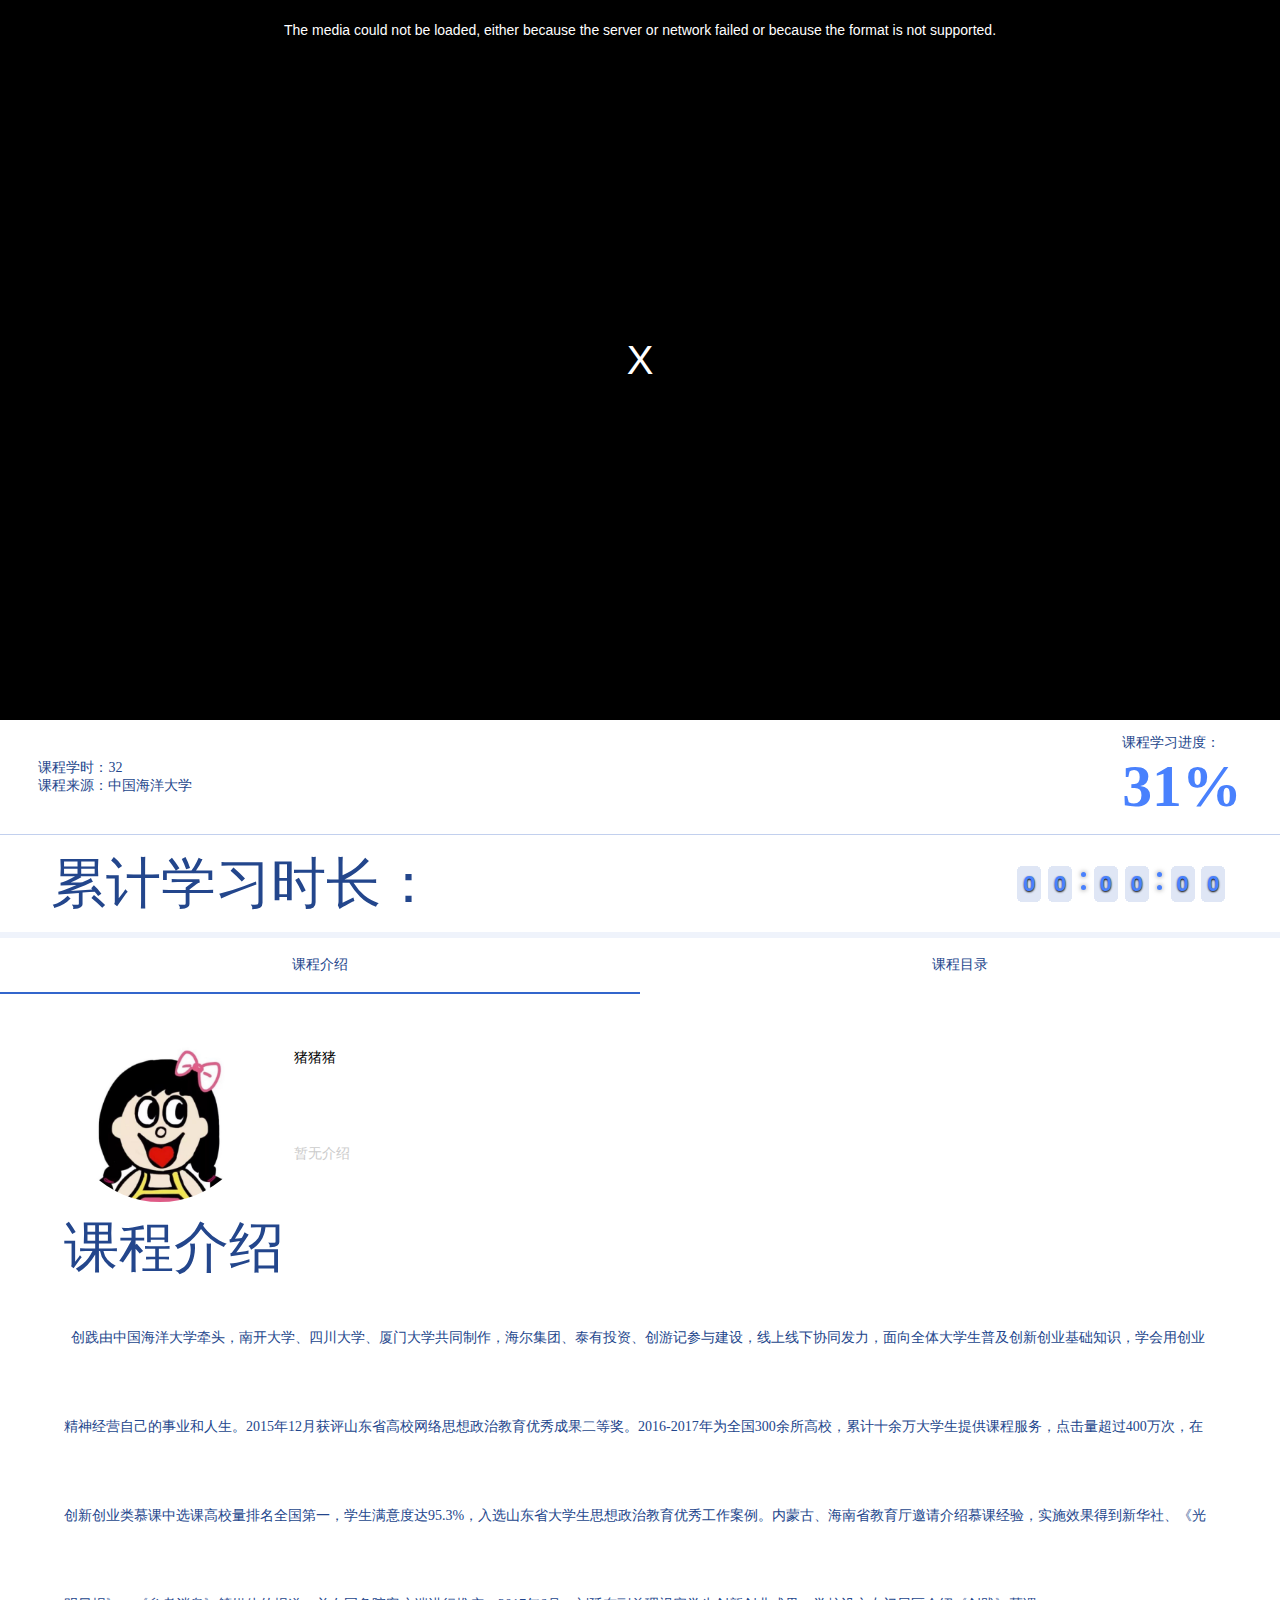
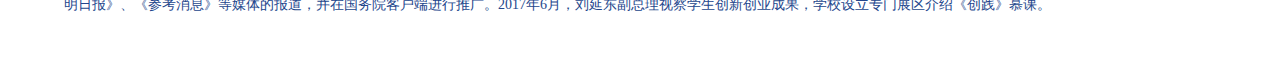
==== index.html @ 1916443e "qq" ====
<!DOCTYPE html>
<html lang="en">

<head>
  <meta charset="UTF-8">
  <meta name="viewport" content="width=device-width, initial-scale=1.0">
  <link rel="icon" href="./imges/logo.ico">
  <!-- <link rel="stylesheet" href="./css/reset.min.css"> -->
  <link href="./css/video-js.min.css" rel="stylesheet">
  <link rel="stylesheet" href="./css/font.css">
  <link rel="stylesheet" href="./css/flipclock.css">
  <link rel="stylesheet" href="./css/classPhone.css">
  <title>创践-大学生创新创业实务</title>
</head>
<script>
  let w = document.documentElement.clientWidth || document.body.clientWidth;
  document.documentElement.style.fontSize = w * 100 / 750 + 'px';
  window.onresize = function () {
    let w = document.documentElement.clientWidth || document.body.clientWidth;
    document.documentElement.style.fontSize = w * 100 / 750 + 'px';
  }
</script>

<body>
  <div id="playPhoneBox">
    <header>
      <video id="myVideo" class="video-js vjs-big-play-centered vjs-fluid">
        <p class="vjs-no-js">
          To view this video please enable JavaScript, and consider upgrading to a
          web browser that
          <a href="https://videojs.com/html5-video-support/" target="_blank">
            supports HTML5 video
          </a>
        </p>
      </video>
      <div class="des">
        <div class="left">
          <p>课程学时：32</p>
          <p>课程来源：中国海洋大学</p>
        </div>
        <div class="right">
          <p>课程学习进度：</p> <span>31%</span>
        </div>
      </div>
      <div class="timeBox">
        <span>
          累计学习时长：
        </span>
        <div class="your-clock"></div>
      </div>
    </header>
    <main>
      <div class="tab">
        <span class="current">课程介绍</span>
        <span>课程目录</span>
      </div>
      <div class="currentBox">
        <div class="desction  show">
          <div class="user">
            <img src="./imges/QQ图片20200603144307.jpg" alt="">
            <div>
              <span>猪猪猪</span>
              <span>暂无介绍</span>
            </div>
          </div>
          <div class="text">
            <h3>课程介绍</h3>
            <p>
              &nbsp;&nbsp;创践由中国海洋大学牵头，南开大学、四川大学、厦门大学共同制作，海尔集团、泰有投资、创游记参与建设，线上线下协同发力，面向全体大学生普及创新创业基础知识，学会用创业精神经营自己的事业和人生。2015年12月获评山东省高校网络思想政治教育优秀成果二等奖。2016-2017年为全国300余所高校，累计十余万大学生提供课程服务，点击量超过400万次，在创新创业类慕课中选课高校量排名全国第一，学生满意度达95.3%，入选山东省大学生思想政治教育优秀工作案例。内蒙古、海南省教育厅邀请介绍慕课经验，实施效果得到新华社、《光明日报》、《参考消息》等媒体的报道，并在国务院客户端进行推广。2017年6月，刘延东副总理视察学生创新创业成果，学校设立专门展区介绍《创践》慕课。
            </p>
          </div>
        </div>
        <div class="desction desction1 ">

          <div class="navBox">
            <div id="first">
              <h3 class="firstTilte">第一章创业是什么</h3>
              <div style="height: auto;">
                <div id="second">
                  <h3 class="secondTilte">第一课</h3>
                  <div style="height: auto;" class="nowPlay">
                    <li><i class="icon-bofang iconfont"></i> <span>
                        案例：硅谷百年风云</span><span class="icon-zhengzaibofang iconfont"> 正在学习</span></li>
                  </div>
                  <h3 class="secondTilte">第二课</h3>
                  <div style="height: auto;">
                    <li><i class="icon-bofang iconfont"></i> <span>案例：硅谷百年风云</span><span
                        class="icon-zhengzaibofang iconfont"> 正在学习</span></li>
                  </div>
                  <h3 class="secondTilte">第三课</h3>
                  <div style="height: auto;">
                    <li><i class="icon-bofang iconfont"></i> <span>案例：硅谷百年风云</span><span
                        class="icon-zhengzaibofang iconfont"> 正在学习</span></li>

                  </div>
                  <h3 class="secondTilte">第四课</h3>
                  <div style="height: auto;">
                    <li><i class="icon-bofang iconfont"></i> <span>案例：硅谷百年风云</span><span
                        class="icon-zhengzaibofang iconfont"> 正在学习</span></li>
                  </div>
                </div>
              </div>
              <h3 class="firstTilte">第二章</h3>
              <div>
                <div id="third">
                  <h3 class="secondTilte">第一课</h3>
                  <div style="height: auto;">
                    <li><i class="icon-bofang iconfont"></i> <span>案例：硅谷百年风云</span><span
                        class="icon-zhengzaibofang iconfont"> 正在学习</span></li>
                  </div>
                  <h3 class="secondTilte">第二课</h3>
                  <div style="height: auto;">
                    <li><i class="icon-bofang iconfont"></i> <span>案例：硅谷百年风云</span><span
                        class="icon-zhengzaibofang iconfont"> 正在学习</span></li>
                  </div>
                  <h3 class="secondTilte">第三课</h3>
                  <div style="height: auto;">
                    <li><i class="icon-bofang iconfont"></i> <span>案例：硅谷百年风云</span><span
                        class="icon-zhengzaibofang iconfont"> 正在学习</span></li>

                  </div>
                  <h3 class="secondTilte">第四课</h3>
                  <div style="height: auto;">
                    <li><i class="icon-bofang iconfont"></i> <span>案例：硅谷百年风云</span><span
                        class="icon-zhengzaibofang iconfont"> 正在学习</span></li>
                  </div>
                </div>
              </div>
            </div>
          </div>
        </div>
      </div>
    </main>
  </div>

</body>

</html>
<script src="./js/jq.js"></script>
<script src="./js/jq-ui.js"></script>
<script src="./js/video.min.js"></script>
<script src="./js/flipclock/libs/prefixfree.min.js"></script>
<script src="./js/flipclock/flipclock.min.js"></script>
<script src="./js/classPhone.js"></script>
---- css/video-js.min.css ----
.video-js .vjs-big-play-button .vjs-icon-placeholder:before,.video-js .vjs-modal-dialog,.vjs-button>.vjs-icon-placeholder:before,.vjs-modal-dialog .vjs-modal-dialog-content{position:absolute;top:0;left:0;width:100%;height:100%}.video-js .vjs-big-play-button .vjs-icon-placeholder:before,.vjs-button>.vjs-icon-placeholder:before{text-align:center}@font-face{font-family:VideoJS;src:url([data-uri]) format("woff");font-weight:400;font-style:normal}.video-js .vjs-big-play-button .vjs-icon-placeholder:before,.video-js .vjs-play-control .vjs-icon-placeholder,.vjs-icon-play{font-family:VideoJS;font-weight:400;font-style:normal}.video-js .vjs-big-play-button .vjs-icon-placeholder:before,.video-js .vjs-play-control .vjs-icon-placeholder:before,.vjs-icon-play:before{content:"\f101"}.vjs-icon-play-circle{font-family:VideoJS;font-weight:400;font-style:normal}.vjs-icon-play-circle:before{content:"\f102"}.video-js .vjs-play-control.vjs-playing .vjs-icon-placeholder,.vjs-icon-pause{font-family:VideoJS;font-weight:400;font-style:normal}.video-js .vjs-play-control.vjs-playing .vjs-icon-placeholder:before,.vjs-icon-pause:before{content:"\f103"}.video-js .vjs-mute-control.vjs-vol-0 .vjs-icon-placeholder,.vjs-icon-volume-mute{font-family:VideoJS;font-weight:400;font-style:normal}.video-js .vjs-mute-control.vjs-vol-0 .vjs-icon-placeholder:before,.vjs-icon-volume-mute:before{content:"\f104"}.video-js .vjs-mute-control.vjs-vol-1 .vjs-icon-placeholder,.vjs-icon-volume-low{font-family:VideoJS;font-weight:400;font-style:normal}.video-js .vjs-mute-control.vjs-vol-1 .vjs-icon-placeholder:before,.vjs-icon-volume-low:before{content:"\f105"}.video-js .vjs-mute-control.vjs-vol-2 .vjs-icon-placeholder,.vjs-icon-volume-mid{font-family:VideoJS;font-weight:400;font-style:normal}.video-js .vjs-mute-control.vjs-vol-2 .vjs-icon-placeholder:before,.vjs-icon-volume-mid:before{content:"\f106"}.video-js .vjs-mute-control .vjs-icon-placeholder,.vjs-icon-volume-high{font-family:VideoJS;font-weight:400;font-style:normal}.video-js .vjs-mute-control .vjs-icon-placeholder:before,.vjs-icon-volume-high:before{content:"\f107"}.video-js .vjs-fullscreen-control .vjs-icon-placeholder,.vjs-icon-fullscreen-enter{font-family:VideoJS;font-weight:400;font-style:normal}.video-js .vjs-fullscreen-control .vjs-icon-placeholder:before,.vjs-icon-fullscreen-enter:before{content:"\f108"}.video-js.vjs-fullscreen .vjs-fullscreen-control .vjs-icon-placeholder,.vjs-icon-fullscreen-exit{font-family:VideoJS;font-weight:400;font-style:normal}.video-js.vjs-fullscreen .vjs-fullscreen-control .vjs-icon-placeholder:before,.vjs-icon-fullscreen-exit:before{content:"\f109"}.vjs-icon-square{font-family:VideoJS;font-weight:400;font-style:normal}.vjs-icon-square:before{content:"\f10a"}.vjs-icon-spinner{font-family:VideoJS;font-weight:400;font-style:normal}.vjs-icon-spinner:before{content:"\f10b"}.video-js .vjs-subs-caps-button .vjs-icon-placeholder,.video-js .vjs-subtitles-button .vjs-icon-placeholder,.video-js.video-js:lang(en-AU) .vjs-subs-caps-button .vjs-icon-placeholder,.video-js.video-js:lang(en-GB) .vjs-subs-caps-button .vjs-icon-placeholder,.video-js.video-js:lang(en-IE) .vjs-subs-caps-button .vjs-icon-placeholder,.video-js.video-js:lang(en-NZ) .vjs-subs-caps-button .vjs-icon-placeholder,.vjs-icon-subtitles{font-family:VideoJS;font-weight:400;font-style:normal}.video-js .vjs-subs-caps-button .vjs-icon-placeholder:before,.video-js .vjs-subtitles-button .vjs-icon-placeholder:before,.video-js.video-js:lang(en-AU) .vjs-subs-caps-button .vjs-icon-placeholder:before,.video-js.video-js:lang(en-GB) .vjs-subs-caps-button .vjs-icon-placeholder:before,.video-js.video-js:lang(en-IE) .vjs-subs-caps-button .vjs-icon-placeholder:before,.video-js.video-js:lang(en-NZ) .vjs-subs-caps-button .vjs-icon-placeholder:before,.vjs-icon-subtitles:before{content:"\f10c"}.video-js .vjs-captions-button .vjs-icon-placeholder,.video-js:lang(en) .vjs-subs-caps-button .vjs-icon-placeholder,.video-js:lang(fr-CA) .vjs-subs-caps-button .vjs-icon-placeholder,.vjs-icon-captions{font-family:VideoJS;font-weight:400;font-style:normal}.video-js .vjs-captions-button .vjs-icon-placeholder:before,.video-js:lang(en) .vjs-subs-caps-button .vjs-icon-placeholder:before,.video-js:lang(fr-CA) .vjs-subs-caps-button .vjs-icon-placeholder:before,.vjs-icon-captions:before{content:"\f10d"}.video-js .vjs-chapters-button .vjs-icon-placeholder,.vjs-icon-chapters{font-family:VideoJS;font-weight:400;font-style:normal}.video-js .vjs-chapters-button .vjs-icon-placeholder:before,.vjs-icon-chapters:before{content:"\f10e"}.vjs-icon-share{font-family:VideoJS;font-weight:400;font-style:normal}.vjs-icon-share:before{content:"\f10f"}.vjs-icon-cog{font-family:VideoJS;font-weight:400;font-style:normal}.vjs-icon-cog:before{content:"\f110"}.video-js .vjs-play-progress,.video-js .vjs-volume-level,.vjs-icon-circle,.vjs-seek-to-live-control .vjs-icon-placeholder{font-family:VideoJS;font-weight:400;font-style:normal}.video-js .vjs-play-progress:before,.video-js .vjs-volume-level:before,.vjs-icon-circle:before,.vjs-seek-to-live-control .vjs-icon-placeholder:before{content:"\f111"}.vjs-icon-circle-outline{font-family:VideoJS;font-weight:400;font-style:normal}.vjs-icon-circle-outline:before{content:"\f112"}.vjs-icon-circle-inner-circle{font-family:VideoJS;font-weight:400;font-style:normal}.vjs-icon-circle-inner-circle:before{content:"\f113"}.vjs-icon-hd{font-family:VideoJS;font-weight:400;font-style:normal}.vjs-icon-hd:before{content:"\f114"}.video-js .vjs-control.vjs-close-button .vjs-icon-placeholder,.vjs-icon-cancel{font-family:VideoJS;font-weight:400;font-style:normal}.video-js .vjs-control.vjs-close-button .vjs-icon-placeholder:before,.vjs-icon-cancel:before{content:"\f115"}.video-js .vjs-play-control.vjs-ended .vjs-icon-placeholder,.vjs-icon-replay{font-family:VideoJS;font-weight:400;font-style:normal}.video-js .vjs-play-control.vjs-ended .vjs-icon-placeholder:before,.vjs-icon-replay:before{content:"\f116"}.vjs-icon-facebook{font-family:VideoJS;font-weight:400;font-style:normal}.vjs-icon-facebook:before{content:"\f117"}.vjs-icon-gplus{font-family:VideoJS;font-weight:400;font-style:normal}.vjs-icon-gplus:before{content:"\f118"}.vjs-icon-linkedin{font-family:VideoJS;font-weight:400;font-style:normal}.vjs-icon-linkedin:before{content:"\f119"}.vjs-icon-twitter{font-family:VideoJS;font-weight:400;font-style:normal}.vjs-icon-twitter:before{content:"\f11a"}.vjs-icon-tumblr{font-family:VideoJS;font-weight:400;font-style:normal}.vjs-icon-tumblr:before{content:"\f11b"}.vjs-icon-pinterest{font-family:VideoJS;font-weight:400;font-style:normal}.vjs-icon-pinterest:before{content:"\f11c"}.video-js .vjs-descriptions-button .vjs-icon-placeholder,.vjs-icon-audio-description{font-family:VideoJS;font-weight:400;font-style:normal}.video-js .vjs-descriptions-button .vjs-icon-placeholder:before,.vjs-icon-audio-description:before{content:"\f11d"}.video-js .vjs-audio-button .vjs-icon-placeholder,.vjs-icon-audio{font-family:VideoJS;font-weight:400;font-style:normal}.video-js .vjs-audio-button .vjs-icon-placeholder:before,.vjs-icon-audio:before{content:"\f11e"}.vjs-icon-next-item{font-family:VideoJS;font-weight:400;font-style:normal}.vjs-icon-next-item:before{content:"\f11f"}.vjs-icon-previous-item{font-family:VideoJS;font-weight:400;font-style:normal}.vjs-icon-previous-item:before{content:"\f120"}.video-js{display:block;vertical-align:top;box-sizing:border-box;color:#fff;background-color:#000;position:relative;padding:0;font-size:10px;line-height:1;font-weight:400;font-style:normal;font-family:Arial,Helvetica,sans-serif;word-break:initial}.video-js:-moz-full-screen{position:absolute}.video-js:-webkit-full-screen{width:100%!important;height:100%!important}.video-js[tabindex="-1"]{outline:0}.video-js *,.video-js :after,.video-js :before{box-sizing:inherit}.video-js ul{font-family:inherit;font-size:inherit;line-height:inherit;list-style-position:outside;margin-left:0;margin-right:0;margin-top:0;margin-bottom:0}.video-js.vjs-16-9,.video-js.vjs-4-3,.video-js.vjs-fluid{width:100%;max-width:100%;height:0}.video-js.vjs-16-9{padding-top:56.25%}.video-js.vjs-4-3{padding-top:75%}.video-js.vjs-fill{width:100%;height:100%}.video-js .vjs-tech{position:absolute;top:0;left:0;width:100%;height:100%}body.vjs-full-window{padding:0;margin:0;height:100%}.vjs-full-window .video-js.vjs-fullscreen{position:fixed;overflow:hidden;z-index:1000;left:0;top:0;bottom:0;right:0}.video-js.vjs-fullscreen{width:100%!important;height:100%!important;padding-top:0!important}.video-js.vjs-fullscreen.vjs-user-inactive{cursor:none}.vjs-hidden{display:none!important}.vjs-disabled{opacity:.5;cursor:default}.video-js .vjs-offscreen{height:1px;left:-9999px;position:absolute;top:0;width:1px}.vjs-lock-showing{display:block!important;opacity:1;visibility:visible}.vjs-no-js{padding:20px;color:#fff;background-color:#000;font-size:18px;font-family:Arial,Helvetica,sans-serif;text-align:center;width:300px;height:150px;margin:0 auto}.vjs-no-js a,.vjs-no-js a:visited{color:#66a8cc}.video-js .vjs-big-play-button{font-size:3em;line-height:1.5em;height:1.63332em;width:3em;display:block;position:absolute;top:10px;left:10px;padding:0;cursor:pointer;opacity:1;border:.06666em solid #fff;background-color:#2b333f;background-color:rgba(43,51,63,.7);border-radius:.3em;transition:all .4s}.vjs-big-play-centered .vjs-big-play-button{top:50%;left:50%;margin-top:-.81666em;margin-left:-1.5em}.video-js .vjs-big-play-button:focus,.video-js:hover .vjs-big-play-button{border-color:#fff;background-color:#73859f;background-color:rgba(115,133,159,.5);transition:all 0s}.vjs-controls-disabled .vjs-big-play-button,.vjs-error .vjs-big-play-button,.vjs-has-started .vjs-big-play-button,.vjs-using-native-controls .vjs-big-play-button{display:none}.vjs-has-started.vjs-paused.vjs-show-big-play-button-on-pause .vjs-big-play-button{display:block}.video-js button{background:0 0;border:none;color:inherit;display:inline-block;font-size:inherit;line-height:inherit;text-transform:none;text-decoration:none;transition:none;-webkit-appearance:none;-moz-appearance:none;appearance:none}.vjs-control .vjs-button{width:100%;height:100%}.video-js .vjs-control.vjs-close-button{cursor:pointer;height:3em;position:absolute;right:0;top:.5em;z-index:2}.video-js .vjs-modal-dialog{background:rgba(0,0,0,.8);background:linear-gradient(180deg,rgba(0,0,0,.8),rgba(255,255,255,0));overflow:auto}.video-js .vjs-modal-dialog>*{box-sizing:border-box}.vjs-modal-dialog .vjs-modal-dialog-content{font-size:1.2em;line-height:1.5;padding:20px 24px;z-index:1}.vjs-menu-button{cursor:pointer}.vjs-menu-button.vjs-disabled{cursor:default}.vjs-workinghover .vjs-menu-button.vjs-disabled:hover .vjs-menu{display:none}.vjs-menu .vjs-menu-content{display:block;padding:0;margin:0;font-family:Arial,Helvetica,sans-serif;overflow:auto}.vjs-menu .vjs-menu-content>*{box-sizing:border-box}.vjs-scrubbing .vjs-control.vjs-menu-button:hover .vjs-menu{display:none}.vjs-menu li{list-style:none;margin:0;padding:.2em 0;line-height:1.4em;font-size:1.2em;text-align:center;text-transform:lowercase}.js-focus-visible .vjs-menu li.vjs-menu-item:hover,.vjs-menu li.vjs-menu-item:focus,.vjs-menu li.vjs-menu-item:hover{background-color:#73859f;background-color:rgba(115,133,159,.5)}.js-focus-visible .vjs-menu li.vjs-selected:hover,.vjs-menu li.vjs-selected,.vjs-menu li.vjs-selected:focus,.vjs-menu li.vjs-selected:hover{background-color:#fff;color:#2b333f}.vjs-menu li.vjs-menu-title{text-align:center;text-transform:uppercase;font-size:1em;line-height:2em;padding:0;margin:0 0 .3em 0;font-weight:700;cursor:default}.vjs-menu-button-popup .vjs-menu{display:none;position:absolute;bottom:0;width:10em;left:-3em;height:0;margin-bottom:1.5em;border-top-color:rgba(43,51,63,.7)}.vjs-menu-button-popup .vjs-menu .vjs-menu-content{background-color:#2b333f;background-color:rgba(43,51,63,.7);position:absolute;width:100%;bottom:1.5em;max-height:15em}.vjs-layout-tiny .vjs-menu-button-popup .vjs-menu .vjs-menu-content,.vjs-layout-x-small .vjs-menu-button-popup .vjs-menu .vjs-menu-content{max-height:5em}.vjs-layout-small .vjs-menu-button-popup .vjs-menu .vjs-menu-content{max-height:10em}.vjs-layout-medium .vjs-menu-button-popup .vjs-menu .vjs-menu-content{max-height:14em}.vjs-layout-huge .vjs-menu-button-popup .vjs-menu .vjs-menu-content,.vjs-layout-large .vjs-menu-button-popup .vjs-menu .vjs-menu-content,.vjs-layout-x-large .vjs-menu-button-popup .vjs-menu .vjs-menu-content{max-height:25em}.vjs-menu-button-popup .vjs-menu.vjs-lock-showing,.vjs-workinghover .vjs-menu-button-popup:hover .vjs-menu{display:block}.video-js .vjs-menu-button-inline{transition:all .4s;overflow:hidden}.video-js .vjs-menu-button-inline:before{width:2.222222222em}.video-js .vjs-menu-button-inline.vjs-slider-active,.video-js .vjs-menu-button-inline:focus,.video-js .vjs-menu-button-inline:hover,.video-js.vjs-no-flex .vjs-menu-button-inline{width:12em}.vjs-menu-button-inline .vjs-menu{opacity:0;height:100%;width:auto;position:absolute;left:4em;top:0;padding:0;margin:0;transition:all .4s}.vjs-menu-button-inline.vjs-slider-active .vjs-menu,.vjs-menu-button-inline:focus .vjs-menu,.vjs-menu-button-inline:hover .vjs-menu{display:block;opacity:1}.vjs-no-flex .vjs-menu-button-inline .vjs-menu{display:block;opacity:1;position:relative;width:auto}.vjs-no-flex .vjs-menu-button-inline.vjs-slider-active .vjs-menu,.vjs-no-flex .vjs-menu-button-inline:focus .vjs-menu,.vjs-no-flex .vjs-menu-button-inline:hover .vjs-menu{width:auto}.vjs-menu-button-inline .vjs-menu-content{width:auto;height:100%;margin:0;overflow:hidden}.video-js .vjs-control-bar{display:none;width:100%;position:absolute;bottom:0;left:0;right:0;height:3em;background-color:#2b333f;background-color:rgba(43,51,63,.7)}.vjs-has-started .vjs-control-bar{display:flex;visibility:visible;opacity:1;transition:visibility .1s,opacity .1s}.vjs-has-started.vjs-user-inactive.vjs-playing .vjs-control-bar{visibility:visible;opacity:0;transition:visibility 1s,opacity 1s}.vjs-controls-disabled .vjs-control-bar,.vjs-error .vjs-control-bar,.vjs-using-native-controls .vjs-control-bar{display:none!important}.vjs-audio.vjs-has-started.vjs-user-inactive.vjs-playing .vjs-control-bar{opacity:1;visibility:visible}.vjs-has-started.vjs-no-flex .vjs-control-bar{display:table}.video-js .vjs-control{position:relative;text-align:center;margin:0;padding:0;height:100%;width:4em;flex:none}.vjs-button>.vjs-icon-placeholder:before{font-size:1.8em;line-height:1.67}.video-js .vjs-control:focus,.video-js .vjs-control:focus:before,.video-js .vjs-control:hover:before{text-shadow:0 0 1em #fff}.video-js .vjs-control-text{border:0;clip:rect(0 0 0 0);height:1px;overflow:hidden;padding:0;position:absolute;width:1px}.vjs-no-flex .vjs-control{display:table-cell;vertical-align:middle}.video-js .vjs-custom-control-spacer{display:none}.video-js .vjs-progress-control{cursor:pointer;flex:auto;display:flex;align-items:center;min-width:4em;touch-action:none}.video-js .vjs-progress-control.disabled{cursor:default}.vjs-live .vjs-progress-control{display:none}.vjs-liveui .vjs-progress-control{display:flex;align-items:center}.vjs-no-flex .vjs-progress-control{width:auto}.video-js .vjs-progress-holder{flex:auto;transition:all .2s;height:.3em}.video-js .vjs-progress-control .vjs-progress-holder{margin:0 10px}.video-js .vjs-progress-control:hover .vjs-progress-holder{font-size:1.666666666666666666em}.video-js .vjs-progress-control:hover .vjs-progress-holder.disabled{font-size:1em}.video-js .vjs-progress-holder .vjs-load-progress,.video-js .vjs-progress-holder .vjs-load-progress div,.video-js .vjs-progress-holder .vjs-play-progress{position:absolute;display:block;height:100%;margin:0;padding:0;width:0}.video-js .vjs-play-progress{background-color:#fff}.video-js .vjs-play-progress:before{font-size:.9em;position:absolute;right:-.5em;top:-.333333333333333em;z-index:1}.video-js .vjs-load-progress{background:rgba(115,133,159,.5)}.video-js .vjs-load-progress div{background:rgba(115,133,159,.75)}.video-js .vjs-time-tooltip{background-color:#fff;background-color:rgba(255,255,255,.8);border-radius:.3em;color:#000;float:right;font-family:Arial,Helvetica,sans-serif;font-size:1em;padding:6px 8px 8px 8px;pointer-events:none;position:absolute;top:-3.4em;visibility:hidden;z-index:1}.video-js .vjs-progress-holder:focus .vjs-time-tooltip{display:none}.video-js .vjs-progress-control:hover .vjs-progress-holder:focus .vjs-time-tooltip,.video-js .vjs-progress-control:hover .vjs-time-tooltip{display:block;font-size:.6em;visibility:visible}.video-js .vjs-progress-control.disabled:hover .vjs-time-tooltip{font-size:1em}.video-js .vjs-progress-control .vjs-mouse-display{display:none;position:absolute;width:1px;height:100%;background-color:#000;z-index:1}.vjs-no-flex .vjs-progress-control .vjs-mouse-display{z-index:0}.video-js .vjs-progress-control:hover .vjs-mouse-display{display:block}.video-js.vjs-user-inactive .vjs-progress-control .vjs-mouse-display{visibility:hidden;opacity:0;transition:visibility 1s,opacity 1s}.video-js.vjs-user-inactive.vjs-no-flex .vjs-progress-control .vjs-mouse-display{display:none}.vjs-mouse-display .vjs-time-tooltip{color:#fff;background-color:#000;background-color:rgba(0,0,0,.8)}.video-js .vjs-slider{position:relative;cursor:pointer;padding:0;margin:0 .45em 0 .45em;-webkit-touch-callout:none;-webkit-user-select:none;-moz-user-select:none;-ms-user-select:none;user-select:none;background-color:#73859f;background-color:rgba(115,133,159,.5)}.video-js .vjs-slider.disabled{cursor:default}.video-js .vjs-slider:focus{text-shadow:0 0 1em #fff;box-shadow:0 0 1em #fff}.video-js .vjs-mute-control{cursor:pointer;flex:none}.video-js .vjs-volume-control{cursor:pointer;margin-right:1em;display:flex}.video-js .vjs-volume-control.vjs-volume-horizontal{width:5em}.video-js .vjs-volume-panel .vjs-volume-control{visibility:visible;opacity:0;width:1px;height:1px;margin-left:-1px}.video-js .vjs-volume-panel{transition:width 1s}.video-js .vjs-volume-panel .vjs-mute-control:hover~.vjs-volume-control,.video-js .vjs-volume-panel .vjs-volume-control.vjs-slider-active,.video-js .vjs-volume-panel .vjs-volume-control:active,.video-js .vjs-volume-panel .vjs-volume-control:hover,.video-js .vjs-volume-panel:active .vjs-volume-control,.video-js .vjs-volume-panel:focus .vjs-volume-control,.video-js .vjs-volume-panel:hover .vjs-volume-control{visibility:visible;opacity:1;position:relative;transition:visibility .1s,opacity .1s,height .1s,width .1s,left 0s,top 0s}.video-js .vjs-volume-panel .vjs-mute-control:hover~.vjs-volume-control.vjs-volume-horizontal,.video-js .vjs-volume-panel .vjs-volume-control.vjs-slider-active.vjs-volume-horizontal,.video-js .vjs-volume-panel .vjs-volume-control:active.vjs-volume-horizontal,.video-js .vjs-volume-panel .vjs-volume-control:hover.vjs-volume-horizontal,.video-js .vjs-volume-panel:active .vjs-volume-control.vjs-volume-horizontal,.video-js .vjs-volume-panel:focus .vjs-volume-control.vjs-volume-horizontal,.video-js .vjs-volume-panel:hover .vjs-volume-control.vjs-volume-horizontal{width:5em;height:3em}.video-js .vjs-volume-panel .vjs-mute-control:hover~.vjs-volume-control.vjs-volume-vertical,.video-js .vjs-volume-panel .vjs-volume-control.vjs-slider-active.vjs-volume-vertical,.video-js .vjs-volume-panel .vjs-volume-control:active.vjs-volume-vertical,.video-js .vjs-volume-panel .vjs-volume-control:hover.vjs-volume-vertical,.video-js .vjs-volume-panel:active .vjs-volume-control.vjs-volume-vertical,.video-js .vjs-volume-panel:focus .vjs-volume-control.vjs-volume-vertical,.video-js .vjs-volume-panel:hover .vjs-volume-control.vjs-volume-vertical{left:-3.5em}.video-js .vjs-volume-panel.vjs-volume-panel-horizontal.vjs-slider-active,.video-js .vjs-volume-panel.vjs-volume-panel-horizontal:active,.video-js .vjs-volume-panel.vjs-volume-panel-horizontal:hover{width:9em;transition:width .1s}.video-js .vjs-volume-panel.vjs-volume-panel-horizontal.vjs-mute-toggle-only{width:4em}.video-js .vjs-volume-panel .vjs-volume-control.vjs-volume-vertical{height:8em;width:3em;left:-3000em;transition:visibility 1s,opacity 1s,height 1s 1s,width 1s 1s,left 1s 1s,top 1s 1s}.video-js .vjs-volume-panel .vjs-volume-control.vjs-volume-horizontal{transition:visibility 1s,opacity 1s,height 1s 1s,width 1s,left 1s 1s,top 1s 1s}.video-js.vjs-no-flex .vjs-volume-panel .vjs-volume-control.vjs-volume-horizontal{width:5em;height:3em;visibility:visible;opacity:1;position:relative;transition:none}.video-js.vjs-no-flex .vjs-volume-control.vjs-volume-vertical,.video-js.vjs-no-flex .vjs-volume-panel .vjs-volume-control.vjs-volume-vertical{position:absolute;bottom:3em;left:.5em}.video-js .vjs-volume-panel{display:flex}.video-js .vjs-volume-bar{margin:1.35em .45em}.vjs-volume-bar.vjs-slider-horizontal{width:5em;height:.3em}.vjs-volume-bar.vjs-slider-vertical{width:.3em;height:5em;margin:1.35em auto}.video-js .vjs-volume-level{position:absolute;bottom:0;left:0;background-color:#fff}.video-js .vjs-volume-level:before{position:absolute;font-size:.9em}.vjs-slider-vertical .vjs-volume-level{width:.3em}.vjs-slider-vertical .vjs-volume-level:before{top:-.5em;left:-.3em}.vjs-slider-horizontal .vjs-volume-level{height:.3em}.vjs-slider-horizontal .vjs-volume-level:before{top:-.3em;right:-.5em}.video-js .vjs-volume-panel.vjs-volume-panel-vertical{width:4em}.vjs-volume-bar.vjs-slider-vertical .vjs-volume-level{height:100%}.vjs-volume-bar.vjs-slider-horizontal .vjs-volume-level{width:100%}.video-js .vjs-volume-vertical{width:3em;height:8em;bottom:8em;background-color:#2b333f;background-color:rgba(43,51,63,.7)}.video-js .vjs-volume-horizontal .vjs-menu{left:-2em}.vjs-poster{display:inline-block;vertical-align:middle;background-repeat:no-repeat;background-position:50% 50%;background-size:contain;background-color:#000;cursor:pointer;margin:0;padding:0;position:absolute;top:0;right:0;bottom:0;left:0;height:100%}.vjs-has-started .vjs-poster{display:none}.vjs-audio.vjs-has-started .vjs-poster{display:block}.vjs-using-native-controls .vjs-poster{display:none}.video-js .vjs-live-control{display:flex;align-items:flex-start;flex:auto;font-size:1em;line-height:3em}.vjs-no-flex .vjs-live-control{display:table-cell;width:auto;text-align:left}.video-js.vjs-liveui .vjs-live-control,.video-js:not(.vjs-live) .vjs-live-control{display:none}.video-js .vjs-seek-to-live-control{cursor:pointer;flex:none;display:inline-flex;height:100%;padding-left:.5em;padding-right:.5em;font-size:1em;line-height:3em;width:auto;min-width:4em}.vjs-no-flex .vjs-seek-to-live-control{display:table-cell;width:auto;text-align:left}.video-js.vjs-live:not(.vjs-liveui) .vjs-seek-to-live-control,.video-js:not(.vjs-live) .vjs-seek-to-live-control{display:none}.vjs-seek-to-live-control.vjs-control.vjs-at-live-edge{cursor:auto}.vjs-seek-to-live-control .vjs-icon-placeholder{margin-right:.5em;color:#888}.vjs-seek-to-live-control.vjs-control.vjs-at-live-edge .vjs-icon-placeholder{color:red}.video-js .vjs-time-control{flex:none;font-size:1em;line-height:3em;min-width:2em;width:auto;padding-left:1em;padding-right:1em}.vjs-live .vjs-time-control{display:none}.video-js .vjs-current-time,.vjs-no-flex .vjs-current-time{display:none}.video-js .vjs-duration,.vjs-no-flex .vjs-duration{display:none}.vjs-time-divider{display:none;line-height:3em}.vjs-live .vjs-time-divider{display:none}.video-js .vjs-play-control{cursor:pointer}.video-js .vjs-play-control .vjs-icon-placeholder{flex:none}.vjs-text-track-display{position:absolute;bottom:3em;left:0;right:0;top:0;pointer-events:none}.video-js.vjs-user-inactive.vjs-playing .vjs-text-track-display{bottom:1em}.video-js .vjs-text-track{font-size:1.4em;text-align:center;margin-bottom:.1em}.vjs-subtitles{color:#fff}.vjs-captions{color:#fc6}.vjs-tt-cue{display:block}video::-webkit-media-text-track-display{-webkit-transform:translateY(-3em);transform:translateY(-3em)}.video-js.vjs-user-inactive.vjs-playing video::-webkit-media-text-track-display{-webkit-transform:translateY(-1.5em);transform:translateY(-1.5em)}.video-js .vjs-fullscreen-control{cursor:pointer;flex:none}.vjs-playback-rate .vjs-playback-rate-value,.vjs-playback-rate>.vjs-menu-button{position:absolute;top:0;left:0;width:100%;height:100%}.vjs-playback-rate .vjs-playback-rate-value{pointer-events:none;font-size:1.5em;line-height:2;text-align:center}.vjs-playback-rate .vjs-menu{width:4em;left:0}.vjs-error .vjs-error-display .vjs-modal-dialog-content{font-size:1.4em;text-align:center}.vjs-error .vjs-error-display:before{color:#fff;content:'X';font-family:Arial,Helvetica,sans-serif;font-size:4em;left:0;line-height:1;margin-top:-.5em;position:absolute;text-shadow:.05em .05em .1em #000;text-align:center;top:50%;vertical-align:middle;width:100%}.vjs-loading-spinner{display:none;position:absolute;top:50%;left:50%;margin:-25px 0 0 -25px;opacity:.85;text-align:left;border:6px solid rgba(43,51,63,.7);box-sizing:border-box;background-clip:padding-box;width:50px;height:50px;border-radius:25px;visibility:hidden}.vjs-seeking .vjs-loading-spinner,.vjs-waiting .vjs-loading-spinner{display:block;-webkit-animation:vjs-spinner-show 0s linear .3s forwards;animation:vjs-spinner-show 0s linear .3s forwards}.vjs-loading-spinner:after,.vjs-loading-spinner:before{content:"";position:absolute;margin:-6px;box-sizing:inherit;width:inherit;height:inherit;border-radius:inherit;opacity:1;border:inherit;border-color:transparent;border-top-color:#fff}.vjs-seeking .vjs-loading-spinner:after,.vjs-seeking .vjs-loading-spinner:before,.vjs-waiting .vjs-loading-spinner:after,.vjs-waiting .vjs-loading-spinner:before{-webkit-animation:vjs-spinner-spin 1.1s cubic-bezier(.6,.2,0,.8) infinite,vjs-spinner-fade 1.1s linear infinite;animation:vjs-spinner-spin 1.1s cubic-bezier(.6,.2,0,.8) infinite,vjs-spinner-fade 1.1s linear infinite}.vjs-seeking .vjs-loading-spinner:before,.vjs-waiting .vjs-loading-spinner:before{border-top-color:#fff}.vjs-seeking .vjs-loading-spinner:after,.vjs-waiting .vjs-loading-spinner:after{border-top-color:#fff;-webkit-animation-delay:.44s;animation-delay:.44s}@keyframes vjs-spinner-show{to{visibility:visible}}@-webkit-keyframes vjs-spinner-show{to{visibility:visible}}@keyframes vjs-spinner-spin{100%{-webkit-transform:rotate(360deg);transform:rotate(360deg)}}@-webkit-keyframes vjs-spinner-spin{100%{-webkit-transform:rotate(360deg)}}@keyframes vjs-spinner-fade{0%{border-top-color:#73859f}20%{border-top-color:#73859f}35%{border-top-color:#fff}60%{border-top-color:#73859f}100%{border-top-color:#73859f}}@-webkit-keyframes vjs-spinner-fade{0%{border-top-color:#73859f}20%{border-top-color:#73859f}35%{border-top-color:#fff}60%{border-top-color:#73859f}100%{border-top-color:#73859f}}.vjs-chapters-button .vjs-menu ul{width:24em}.video-js .vjs-subs-caps-button+.vjs-menu .vjs-captions-menu-item .vjs-menu-item-text .vjs-icon-placeholder{vertical-align:middle;display:inline-block;margin-bottom:-.1em}.video-js .vjs-subs-caps-button+.vjs-menu .vjs-captions-menu-item .vjs-menu-item-text .vjs-icon-placeholder:before{font-family:VideoJS;content:"\f10d";font-size:1.5em;line-height:inherit}.video-js .vjs-audio-button+.vjs-menu .vjs-main-desc-menu-item .vjs-menu-item-text .vjs-icon-placeholder{vertical-align:middle;display:inline-block;margin-bottom:-.1em}.video-js .vjs-audio-button+.vjs-menu .vjs-main-desc-menu-item .vjs-menu-item-text .vjs-icon-placeholder:before{font-family:VideoJS;content:" \f11d";font-size:1.5em;line-height:inherit}.video-js:not(.vjs-fullscreen).vjs-layout-small .vjs-audio-button,.video-js:not(.vjs-fullscreen).vjs-layout-small .vjs-captions-button,.video-js:not(.vjs-fullscreen).vjs-layout-small .vjs-chapters-button,.video-js:not(.vjs-fullscreen).vjs-layout-small .vjs-current-time,.video-js:not(.vjs-fullscreen).vjs-layout-small .vjs-descriptions-button,.video-js:not(.vjs-fullscreen).vjs-layout-small .vjs-duration,.video-js:not(.vjs-fullscreen).vjs-layout-small .vjs-playback-rate,.video-js:not(.vjs-fullscreen).vjs-layout-small .vjs-remaining-time,.video-js:not(.vjs-fullscreen).vjs-layout-small .vjs-subtitles-button,.video-js:not(.vjs-fullscreen).vjs-layout-small .vjs-time-divider,.video-js:not(.vjs-fullscreen).vjs-layout-small .vjs-volume-control,.video-js:not(.vjs-fullscreen).vjs-layout-tiny .vjs-audio-button,.video-js:not(.vjs-fullscreen).vjs-layout-tiny .vjs-captions-button,.video-js:not(.vjs-fullscreen).vjs-layout-tiny .vjs-chapters-button,.video-js:not(.vjs-fullscreen).vjs-layout-tiny .vjs-current-time,.video-js:not(.vjs-fullscreen).vjs-layout-tiny .vjs-descriptions-button,.video-js:not(.vjs-fullscreen).vjs-layout-tiny .vjs-duration,.video-js:not(.vjs-fullscreen).vjs-layout-tiny .vjs-playback-rate,.video-js:not(.vjs-fullscreen).vjs-layout-tiny .vjs-remaining-time,.video-js:not(.vjs-fullscreen).vjs-layout-tiny .vjs-subtitles-button,.video-js:not(.vjs-fullscreen).vjs-layout-tiny .vjs-time-divider,.video-js:not(.vjs-fullscreen).vjs-layout-tiny .vjs-volume-control,.video-js:not(.vjs-fullscreen).vjs-layout-x-small .vjs-audio-button,.video-js:not(.vjs-fullscreen).vjs-layout-x-small .vjs-captions-button,.video-js:not(.vjs-fullscreen).vjs-layout-x-small .vjs-chapters-button,.video-js:not(.vjs-fullscreen).vjs-layout-x-small .vjs-current-time,.video-js:not(.vjs-fullscreen).vjs-layout-x-small .vjs-descriptions-button,.video-js:not(.vjs-fullscreen).vjs-layout-x-small .vjs-duration,.video-js:not(.vjs-fullscreen).vjs-layout-x-small .vjs-playback-rate,.video-js:not(.vjs-fullscreen).vjs-layout-x-small .vjs-remaining-time,.video-js:not(.vjs-fullscreen).vjs-layout-x-small .vjs-subtitles-button,.video-js:not(.vjs-fullscreen).vjs-layout-x-small .vjs-time-divider,.video-js:not(.vjs-fullscreen).vjs-layout-x-small .vjs-volume-control{display:none}.video-js:not(.vjs-fullscreen).vjs-layout-small .vjs-volume-panel.vjs-volume-panel-horizontal.vjs-slider-active,.video-js:not(.vjs-fullscreen).vjs-layout-small .vjs-volume-panel.vjs-volume-panel-horizontal:active,.video-js:not(.vjs-fullscreen).vjs-layout-small .vjs-volume-panel.vjs-volume-panel-horizontal:hover,.video-js:not(.vjs-fullscreen).vjs-layout-tiny .vjs-volume-panel.vjs-volume-panel-horizontal.vjs-slider-active,.video-js:not(.vjs-fullscreen).vjs-layout-tiny .vjs-volume-panel.vjs-volume-panel-horizontal:active,.video-js:not(.vjs-fullscreen).vjs-layout-tiny .vjs-volume-panel.vjs-volume-panel-horizontal:hover,.video-js:not(.vjs-fullscreen).vjs-layout-x-small .vjs-volume-panel.vjs-volume-panel-horizontal.vjs-slider-active,.video-js:not(.vjs-fullscreen).vjs-layout-x-small .vjs-volume-panel.vjs-volume-panel-horizontal:active,.video-js:not(.vjs-fullscreen).vjs-layout-x-small .vjs-volume-panel.vjs-volume-panel-horizontal:hover{width:auto;width:initial}.video-js:not(.vjs-fullscreen).vjs-layout-tiny .vjs-subs-caps-button,.video-js:not(.vjs-fullscreen).vjs-layout-x-small:not(.vjs-live) .vjs-subs-caps-button,.video-js:not(.vjs-fullscreen).vjs-layout-x-small:not(.vjs-liveui) .vjs-subs-caps-button{display:none}.video-js:not(.vjs-fullscreen).vjs-layout-tiny .vjs-custom-control-spacer,.video-js:not(.vjs-fullscreen).vjs-layout-x-small.vjs-liveui .vjs-custom-control-spacer{flex:auto;display:block}.video-js:not(.vjs-fullscreen).vjs-layout-tiny.vjs-no-flex .vjs-custom-control-spacer,.video-js:not(.vjs-fullscreen).vjs-layout-x-small.vjs-liveui.vjs-no-flex .vjs-custom-control-spacer{width:auto}.video-js:not(.vjs-fullscreen).vjs-layout-tiny .vjs-progress-control,.video-js:not(.vjs-fullscreen).vjs-layout-x-small.vjs-liveui .vjs-progress-control{display:none}.vjs-modal-dialog.vjs-text-track-settings{background-color:#2b333f;background-color:rgba(43,51,63,.75);color:#fff;height:70%}.vjs-text-track-settings .vjs-modal-dialog-content{display:table}.vjs-text-track-settings .vjs-track-settings-colors,.vjs-text-track-settings .vjs-track-settings-controls,.vjs-text-track-settings .vjs-track-settings-font{display:table-cell}.vjs-text-track-settings .vjs-track-settings-controls{text-align:right;vertical-align:bottom}@supports (display:grid){.vjs-text-track-settings .vjs-modal-dialog-content{display:grid;grid-template-columns:1fr 1fr;grid-template-rows:1fr;padding:20px 24px 0 24px}.vjs-track-settings-controls .vjs-default-button{margin-bottom:20px}.vjs-text-track-settings .vjs-track-settings-controls{grid-column:1/-1}.vjs-layout-small .vjs-text-track-settings .vjs-modal-dialog-content,.vjs-layout-tiny .vjs-text-track-settings .vjs-modal-dialog-content,.vjs-layout-x-small .vjs-text-track-settings .vjs-modal-dialog-content{grid-template-columns:1fr}}.vjs-track-setting>select{margin-right:1em;margin-bottom:.5em}.vjs-text-track-settings fieldset{margin:5px;padding:3px;border:none}.vjs-text-track-settings fieldset span{display:inline-block}.vjs-text-track-settings fieldset span>select{max-width:7.3em}.vjs-text-track-settings legend{color:#fff;margin:0 0 5px 0}.vjs-text-track-settings .vjs-label{position:absolute;clip:rect(1px 1px 1px 1px);clip:rect(1px,1px,1px,1px);display:block;margin:0 0 5px 0;padding:0;border:0;height:1px;width:1px;overflow:hidden}.vjs-track-settings-controls button:active,.vjs-track-settings-controls button:focus{outline-style:solid;outline-width:medium;background-image:linear-gradient(0deg,#fff 88%,#73859f 100%)}.vjs-track-settings-controls button:hover{color:rgba(43,51,63,.75)}.vjs-track-settings-controls button{background-color:#fff;background-image:linear-gradient(-180deg,#fff 88%,#73859f 100%);color:#2b333f;cursor:pointer;border-radius:2px}.vjs-track-settings-controls .vjs-default-button{margin-right:1em}@media print{.video-js>:not(.vjs-tech):not(.vjs-poster){visibility:hidden}}.vjs-resize-manager{position:absolute;top:0;left:0;width:100%;height:100%;border:none;z-index:-1000}.js-focus-visible .video-js :focus:not(.focus-visible){outline:0;background:0 0}.video-js .vjs-menu :focus:not(:focus-visible),.video-js :focus:not(:focus-visible){outline:0;background:0 0}
---- css/font.css ----
@font-face {font-family: "iconfont";
  src: url('//at.alicdn.com/t/font_1859272_mgpp0agymtp.eot?t=1591268144896'); /* IE9 */
  src: url('//at.alicdn.com/t/font_1859272_mgpp0agymtp.eot?t=1591268144896#iefix') format('embedded-opentype'), /* IE6-IE8 */
  url('[data-uri]') format('woff2'),
  url('//at.alicdn.com/t/font_1859272_mgpp0agymtp.woff?t=1591268144896') format('woff'),
  url('//at.alicdn.com/t/font_1859272_mgpp0agymtp.ttf?t=1591268144896') format('truetype'), /* chrome, firefox, opera, Safari, Android, iOS 4.2+ */
  url('//at.alicdn.com/t/font_1859272_mgpp0agymtp.svg?t=1591268144896#iconfont') format('svg'); /* iOS 4.1- */
}

.iconfont {
  font-family: "iconfont" !important;
  font-size: 16px;
  font-style: normal;
  -webkit-font-smoothing: antialiased;
  -moz-osx-font-smoothing: grayscale;
}

.icon-zhengzaibofang:before {
  content: "\e624";
}

.icon-xiaji1:before {
  content: "\e605";
}

.icon-up-fill:before {
  content: "\e603";
}

.icon-up-fill1:before {
  content: "\e604";
}

.icon-icon_courseOffx:before {
  content: "\e6f3";
}

.icon-fangzi:before {
  content: "\e61c";
}

.icon-bofang:before {
  content: "\e602";
}

.icon-jianhao:before {
  content: "\e600";
}

.icon-jiahao:before {
  content: "\e601";
}

.icon-fanhui:before {
  content: "\e616";
}
---- css/flipclock.css ----
/* Reset */

.flip-clock-wrapper * {
    margin: 0;
    padding: 0;
    -webkit-box-sizing: border-box;
    -moz-box-sizing: border-box;
    -o-box-sizing: border-box;
    box-sizing: border-box;
}

.flip-clock-wrapper a {
    cursor: pointer;
    text-decoration: none;
    color: #49CEFD;
}

.flip-clock-wrapper a:hover {
    color: #fff;
}

.flip-clock-wrapper ul {
    list-style: none
}

.flip-clock-wrapper.clearfix:before,
.flip-clock-wrapper.clearfix:after {
    content: " ";
    display: table;
}

.flip-clock-wrapper.clearfix:after {
    clear: both;
}

.flip-clock-wrapper.clearfix {
    *zoom: 1;
}

/* Main */

.flip-clock-wrapper {
    min-height: 100%;
    font: normal 11px "Helvetica Neue", Helvetica, sans-serif;
    -webkit-user-select: none;
}

.flip-clock-meridium {
    background: none;
    box-shadow: 0 0 0 !important;
    font-size: 36px !important;
    color: rgb(49, 51, 51);
    bottom: 10px;
}

.flip-clock-wrapper {
    display: flex;
    text-align: center;
    position: relative;
    width: 100%;
}

/* Skeleton */

.flip-clock-wrapper ul {
    position: relative;
    float: left;
    margin: 5px;
    width: 24px;
    height: 36px;
    font-size: 14px;
    line-height: 36px;
    font-weight: bold;
    /* border-radius: 6px; */
}

.flip-clock-wrapper ul li {
    z-index: 1;
    position: absolute;
    left: 0;
    top: 0;
    width: 100%;
    height: 100%;
}

.flip-clock-wrapper ul li:first-child {
    z-index: 2;
}

.flip-clock-wrapper ul li a {
    display: block;
    height: 100%;
    perspective: 200px;
    margin: 0 !important;
    overflow: visible !important;
}

.flip-clock-wrapper ul li a div {
    z-index: 1;
    position: absolute;
    left: 0;
    width: 100%;
    height: 50%;
    overflow: hidden;
}

.flip-clock-wrapper ul li a div .shadow {
    position: absolute;
    width: 100%;
    height: 100%;
    z-index: 2;
}

.flip-clock-wrapper ul li a div.up {
    transform-origin: 50% 100%;
    top: 0;
}

.flip-clock-wrapper ul li a div.up:after {
    content: "";
    position: absolute;
    top: 44px;
    left: 0;
    z-index: 5;
    width: 100%;
    height: 3px;
    background-color: rgba(0, 0, 0, .4);
}

.flip-clock-wrapper ul li a div.down {
    transform-origin: 50% 0%;
    bottom: 0;
}

.flip-clock-wrapper ul li a div div.inn {
    position: absolute;
    left: 0;
    z-index: 1;
    width: 100%;
    height: 200%;
    color: #49CEFD;
    text-shadow: 0 1px 2px #000;
    text-align: center;
    background-color: rgb(11, 38, 80);
    border-radius: 6px;
    font-size: 22px;
}

.flip-clock-wrapper ul li a div.up div.inn {
    top: 0;
}

.flip-clock-wrapper ul li a div.down div.inn {
    bottom: 0;
}

/* PLAY */

.flip-clock-wrapper ul.play li.flip-clock-before {
    z-index: 3;
}

.flip-clock-wrapper ul.play li.flip-clock-active {
    animation: asd .5s .5s linear both;
    z-index: 2;
}

.flip-clock-divider {
    float: left;
    display: inline-block;
    position: relative;
    width: 20px;
    height: 56px;
    line-height: 30px;
}

.flip-clock-divider:first-child {
    width: 0;
}

.flip-clock-dot {
    display: block;
    background: rgb(50, 52, 52);
    width: 10px;
    height: 10px;
    position: absolute;
    border-radius: 1000px;
    box-shadow: 0 0 5px rgba(0, 0, 0, .5);
}

.flip-clock-divider .flip-clock-label {
    display: none;
}

.flip-clock-divider.minutes .flip-clock-label {
    display: none;
}

.flip-clock-divider.seconds .flip-clock-label {
    display: none;
}

.flip-clock-dot.top {
    top: 30px;
    left: 5px;
}

.flip-clock-dot.bottom {
    bottom: 30px;
    left: 5px;
}

@keyframes asd {
    0% {
        z-index: 2;
    }
    5% {
        z-index: 4;
    }
    100% {
        z-index: 4;
    }
}

.flip-clock-wrapper ul.play li.flip-clock-active .down {
    z-index: 2;
    animation: turn .5s .5s linear both;
}

@keyframes turn {
    0% {
        transform: rotateX(90deg);
    }
    100% {
        transform: rotateX(0deg);
    }
}

.flip-clock-wrapper ul.play li.flip-clock-before .up {
    z-index: 2;
    animation: turn2 .5s linear both;
}

@keyframes turn2 {
    0% {
        transform: rotateX(0deg);
    }
    100% {
        transform: rotateX(-90deg);
    }
}

.flip-clock-wrapper ul li.flip-clock-active {
    z-index: 3;
}

/* SHADOW */

.flip-clock-wrapper ul.play li.flip-clock-before .up .shadow {
    background: -moz-linear-gradient(top, rgba(0, 0, 0, .1) 0%, rgba(0, 0, 0, 1) 100%);
    background: -webkit-gradient(linear, left top, left bottom, color-stop(0%, rgba(0, 0, 0, .1)), color-stop(100%, rgba(0, 0, 0, 1)));
    background: linear-gradient(top, rgba(0, 0, 0, .1) 0%, rgba(0, 0, 0, 1) 100%);
    background: -o-linear-gradient(top, rgba(0, 0, 0, .1) 0%, rgba(0, 0, 0, 1) 100%);
    background: -ms-linear-gradient(top, rgba(0, 0, 0, .1) 0%, rgba(0, 0, 0, 1) 100%);
    background: linear-gradient(to bottom, rgba(0, 0, 0, .1) 0%, rgba(0, 0, 0, 1) 100%);
    animation: show .5s linear both;
}

.flip-clock-wrapper ul.play li.flip-clock-active .up .shadow {
    background: -moz-linear-gradient(top, rgba(0, 0, 0, .1) 0%, rgba(0, 0, 0, 1) 100%);
    background: -webkit-gradient(linear, left top, left bottom, color-stop(0%, rgba(0, 0, 0, .1)), color-stop(100%, rgba(0, 0, 0, 1)));
    background: linear-gradient(top, rgba(0, 0, 0, .1) 0%, rgba(0, 0, 0, 1) 100%);
    background: -o-linear-gradient(top, rgba(0, 0, 0, .1) 0%, rgba(0, 0, 0, 1) 100%);
    background: -ms-linear-gradient(top, rgba(0, 0, 0, .1) 0%, rgba(0, 0, 0, 1) 100%);
    background: linear-gradient(to bottom, rgba(0, 0, 0, .1) 0%, rgba(0, 0, 0, 1) 100%);
    animation: hide .5s .3s linear both;
}

/*DOWN*/

.flip-clock-wrapper ul.play li.flip-clock-before .down .shadow {
    background: -moz-linear-gradient(top, rgba(0, 0, 0, 1) 0%, rgba(0, 0, 0, .1) 100%);
    background: -webkit-gradient(linear, left top, left bottom, color-stop(0%, rgba(0, 0, 0, 1)), color-stop(100%, rgba(0, 0, 0, .1)));
    background: linear-gradient(top, rgba(0, 0, 0, 1) 0%, rgba(0, 0, 0, .1) 100%);
    background: -o-linear-gradient(top, rgba(0, 0, 0, 1) 0%, rgba(0, 0, 0, .1) 100%);
    background: -ms-linear-gradient(top, rgba(0, 0, 0, 1) 0%, rgba(0, 0, 0, .1) 100%);
    background: linear-gradient(to bottom, rgba(0, 0, 0, 1) 0%, rgba(0, 0, 0, .1) 100%);
    animation: show .5s linear both;
}

.flip-clock-wrapper ul.play li.flip-clock-active .down .shadow {
    background: -moz-linear-gradient(top, rgba(0, 0, 0, 1) 0%, rgba(0, 0, 0, .1) 100%);
    background: -webkit-gradient(linear, left top, left bottom, color-stop(0%, rgba(0, 0, 0, 1)), color-stop(100%, rgba(0, 0, 0, .1)));
    background: linear-gradient(top, rgba(0, 0, 0, 1) 0%, rgba(0, 0, 0, .1) 100%);
    background: -o-linear-gradient(top, rgba(0, 0, 0, 1) 0%, rgba(0, 0, 0, .1) 100%);
    background: -ms-linear-gradient(top, rgba(0, 0, 0, 1) 0%, rgba(0, 0, 0, .1) 100%);
    background: linear-gradient(to bottom, rgba(0, 0, 0, 1) 0%, rgba(0, 0, 0, .1) 100%);
    animation: hide .5s .3s linear both;
}

@keyframes show {
    0% {
        opacity: 0;
    }
    100% {
        opacity: 1;
    }
}

@keyframes hide {
    0% {
        opacity: 1;
    }
    100% {
        opacity: 0;
    }
}
---- css/classPhone.css ----
* {
  padding: 0;
  margin: 0;
  list-style: none;
}
html,
body {
  width: 100%;
  height: 100%;
  background: #eff3fb;
}
.video-js .vjs-time-control {
  display: block;
}
.video-js .vjs-remaining-time {
  display: none;
}
#playPhoneBox {
  font-size: 14px;
}
#playPhoneBox header {
  width: 100%;
  background-color: #fff;
}
#playPhoneBox header #myVideo {
  width: 100%;
  height: 2rem;
}
#playPhoneBox header .des {
  width: 100%;
  padding: 1.5vh 3vw;
  box-sizing: border-box;
  display: flex;
  align-items: center;
  justify-content: space-between;
  border-bottom: 1px solid #c2d0ee;
}
#playPhoneBox header .des .left,
#playPhoneBox header .des .right {
  color: #23468C;
}
#playPhoneBox header .des .left span,
#playPhoneBox header .des .right span {
  float: right;
  display: block;
  font-weight: 800;
  color: #4981FD;
  font-size: 0.35rem;
}
#playPhoneBox header .timeBox {
  display: flex;
  align-items: center;
  justify-content: space-between;
  padding: 1.3vh 4vw;
}
#playPhoneBox header .timeBox .flip-clock-wrapper {
  width: initial;
}
#playPhoneBox header .timeBox .flip-clock-wrapper ul {
  margin: 0.02rem;
}
#playPhoneBox header .timeBox .flip-clock-wrapper .flip-clock-divider {
  line-height: initial;
  height: 36px;
  width: 15px;
}
#playPhoneBox header .timeBox .flip-clock-wrapper .flip-clock-divider .flip-clock-dot {
  width: 5px;
  height: 5px;
  background-color: #4981FD;
}
#playPhoneBox header .timeBox .flip-clock-wrapper .flip-clock-divider .bottom {
  bottom: 21px;
}
#playPhoneBox header .timeBox .flip-clock-wrapper .flip-clock-divider .top {
  top: 23px;
}
#playPhoneBox header .timeBox .flip-clock-wrapper ul li a div div.inn {
  background-color: #DFE6F5;
  color: #4981FD;
}
#playPhoneBox header .timeBox > span {
  font-size: 0.32rem;
  font-weight: 500;
  color: #23468c;
}
#playPhoneBox main {
  margin-top: 6px;
  width: 100%;
  background-color: #fff;
}
#playPhoneBox main .tab {
  display: flex;
  width: 100%;
  height: 6vh;
}
#playPhoneBox main .tab span {
  width: 50%;
  height: 100%;
  display: flex;
  justify-content: center;
  align-items: center;
  color: #23468C;
}
#playPhoneBox main .tab .current {
  color: #23468C;
  border-bottom: 2px solid #3366CC;
}
#playPhoneBox main .currentBox {
  width: 100%;
}
#playPhoneBox main .currentBox .show {
  display: block !important;
}
#playPhoneBox main .currentBox .desction {
  width: 100%;
  display: none;
  padding: 2vh 5vw;
  box-sizing: border-box;
}
#playPhoneBox main .currentBox .desction .user {
  display: flex;
}
#playPhoneBox main .currentBox .desction .user img {
  width: 15vw;
  height: auto;
  border-radius: 50%;
  margin-right: 3vw;
}
#playPhoneBox main .currentBox .desction .user > div {
  display: flex;
  flex-direction: column;
  justify-content: space-around;
}
#playPhoneBox main .currentBox .desction .user > div span:nth-child(2) {
  color: #ccc;
}
#playPhoneBox main .currentBox .desction .text h3 {
  font-weight: 450;
  font-size: 0.32rem;
  color: #23468C;
  margin: 1vh 0;
}
#playPhoneBox main .currentBox .desction .text p {
  color: #23468C;
  line-height: 0.52rem;
}
#playPhoneBox main .currentBox .desction1 {
  padding: 0;
}
#playPhoneBox main .currentBox .navBox {
  width: 100%;
}
#playPhoneBox main .currentBox .navBox .ui-corner-bottom {
  border-bottom: 1px solid #c2d0ee;
}
#playPhoneBox main .currentBox .navBox .firstTilte {
  color: #23468C;
  font-size: 0.3rem;
  height: 6vh;
  display: flex;
  flex-direction: row-reverse;
  justify-content: space-between;
  padding-left: 4vw;
  padding-right: 7vw;
  align-items: center;
  border-bottom: 1px solid #c2d0ee;
}
#playPhoneBox main .currentBox .navBox .nowPlay .icon-zhengzaibofang {
  display: block !important;
}
#playPhoneBox main .currentBox .navBox .icon-zhengzaibofang {
  float: right;
  display: none;
  margin-left: 19vw;
}
#playPhoneBox main .currentBox .navBox #second .secondTilte,
#playPhoneBox main .currentBox .navBox #third .secondTilte {
  padding-left: 7vw;
  padding-right: 7vw;
  display: flex;
  flex-direction: row-reverse;
  align-items: center;
  height: 6vh;
  justify-content: space-between;
  border-bottom: 1px solid #c2d0ee;
  color: #23468c;
  font-weight: 400;
}
#playPhoneBox main .currentBox .navBox #second li,
#playPhoneBox main .currentBox .navBox #third li {
  display: flex;
  cursor: pointer;
  align-items: center;
  height: 30px;
  padding-left: 45px;
  box-sizing: border-box;
}
#playPhoneBox main .currentBox .navBox #second li i,
#playPhoneBox main .currentBox .navBox #third li i {
  margin-right: 10px;
  color: #335a96;
}
#playPhoneBox main .currentBox .navBox #second li span,
#playPhoneBox main .currentBox .navBox #third li span {
  color: #335a96;
}
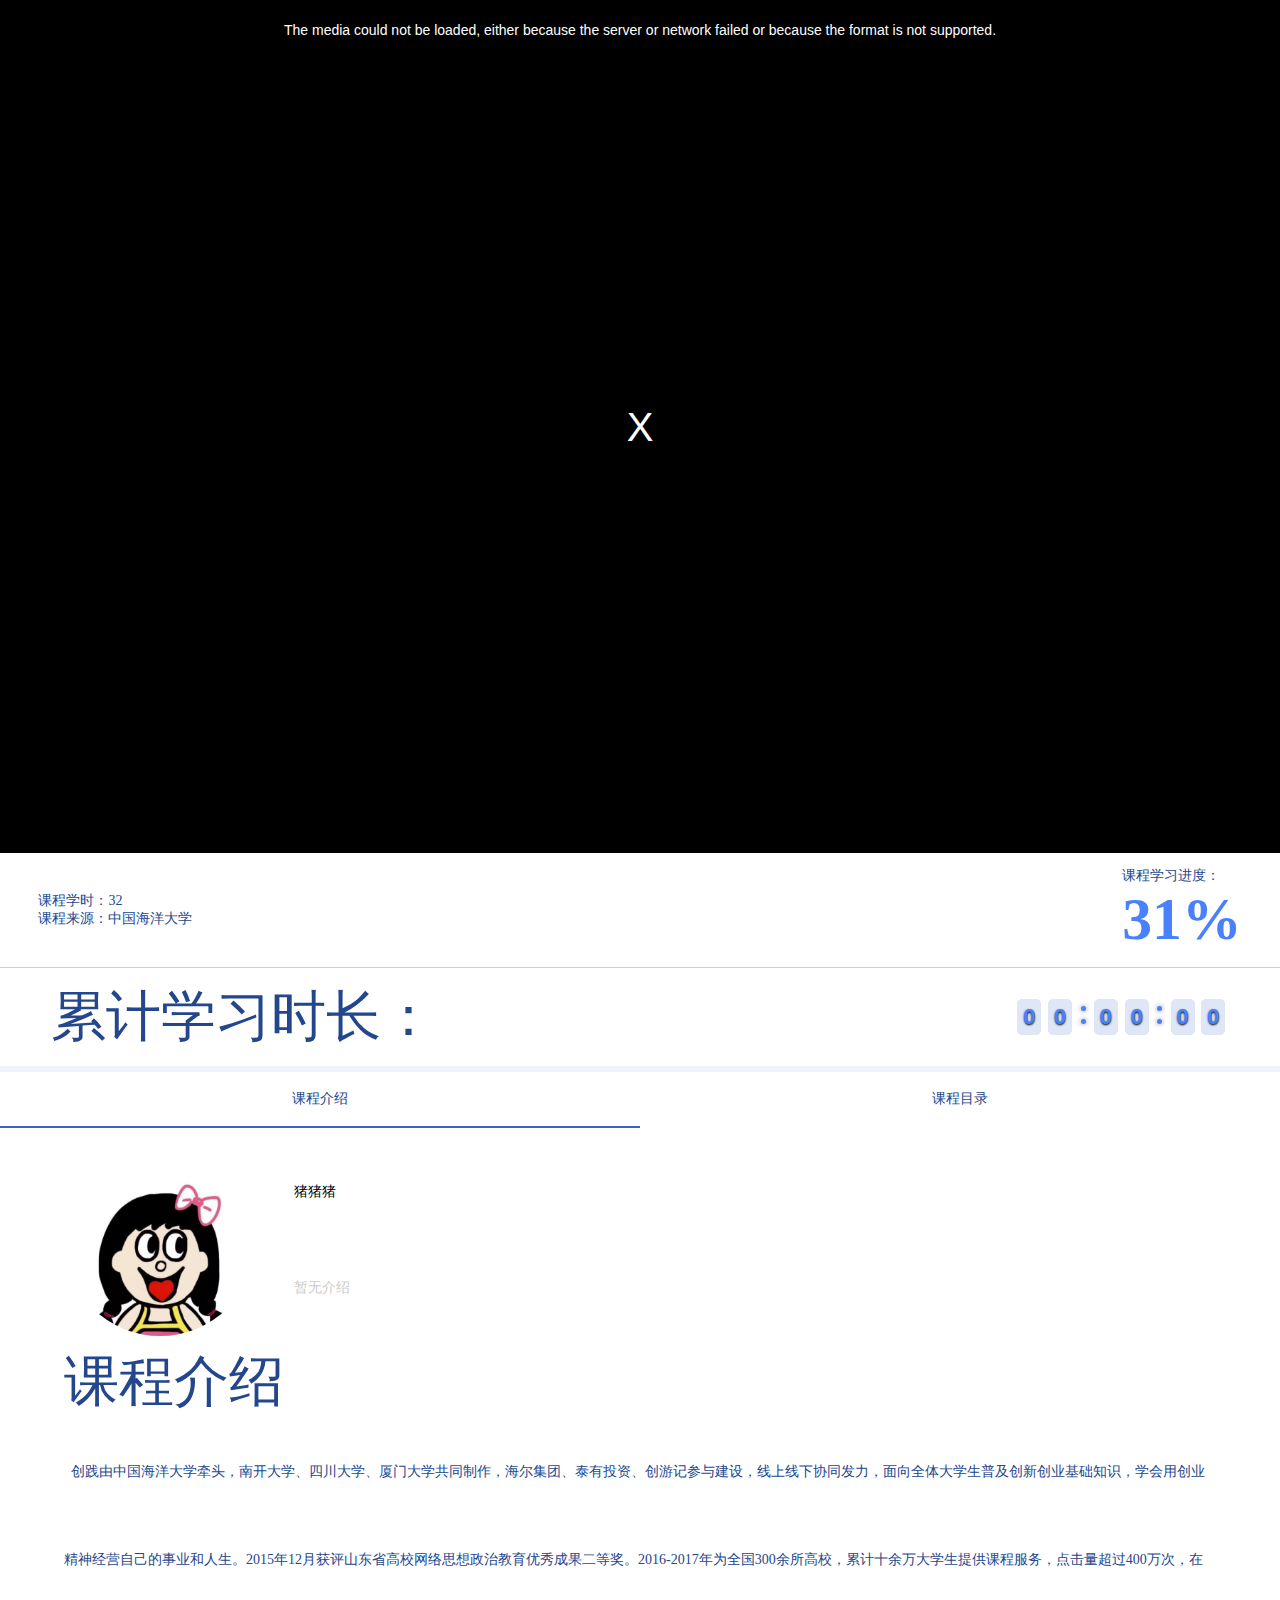
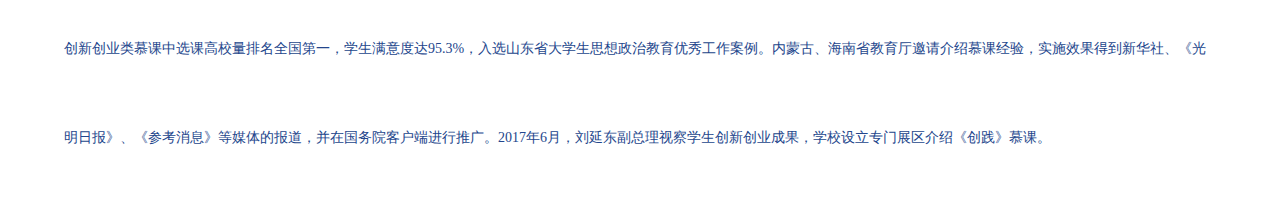
==== commit ed2beef7: "qqq" ====
--- a/index.html
+++ b/index.html
@@ -57,7 +57,7 @@
       <div class="currentBox">
         <div class="desction  show">
           <div class="user">
-            <img src="./imges/QQ图片20200603144307.jpg" alt="">
+            <img src="./imges/user.jpg" alt="">
             <div>
               <span>猪猪猪</span>
               <span>暂无介绍</span>
--- a/css/classPhone.css
+++ b/css/classPhone.css
@@ -24,7 +24,7 @@
 }
 #playPhoneBox header #myVideo {
   width: 100%;
-  height: 2rem;
+  height: 5rem;
 }
 #playPhoneBox header .des {
   width: 100%;
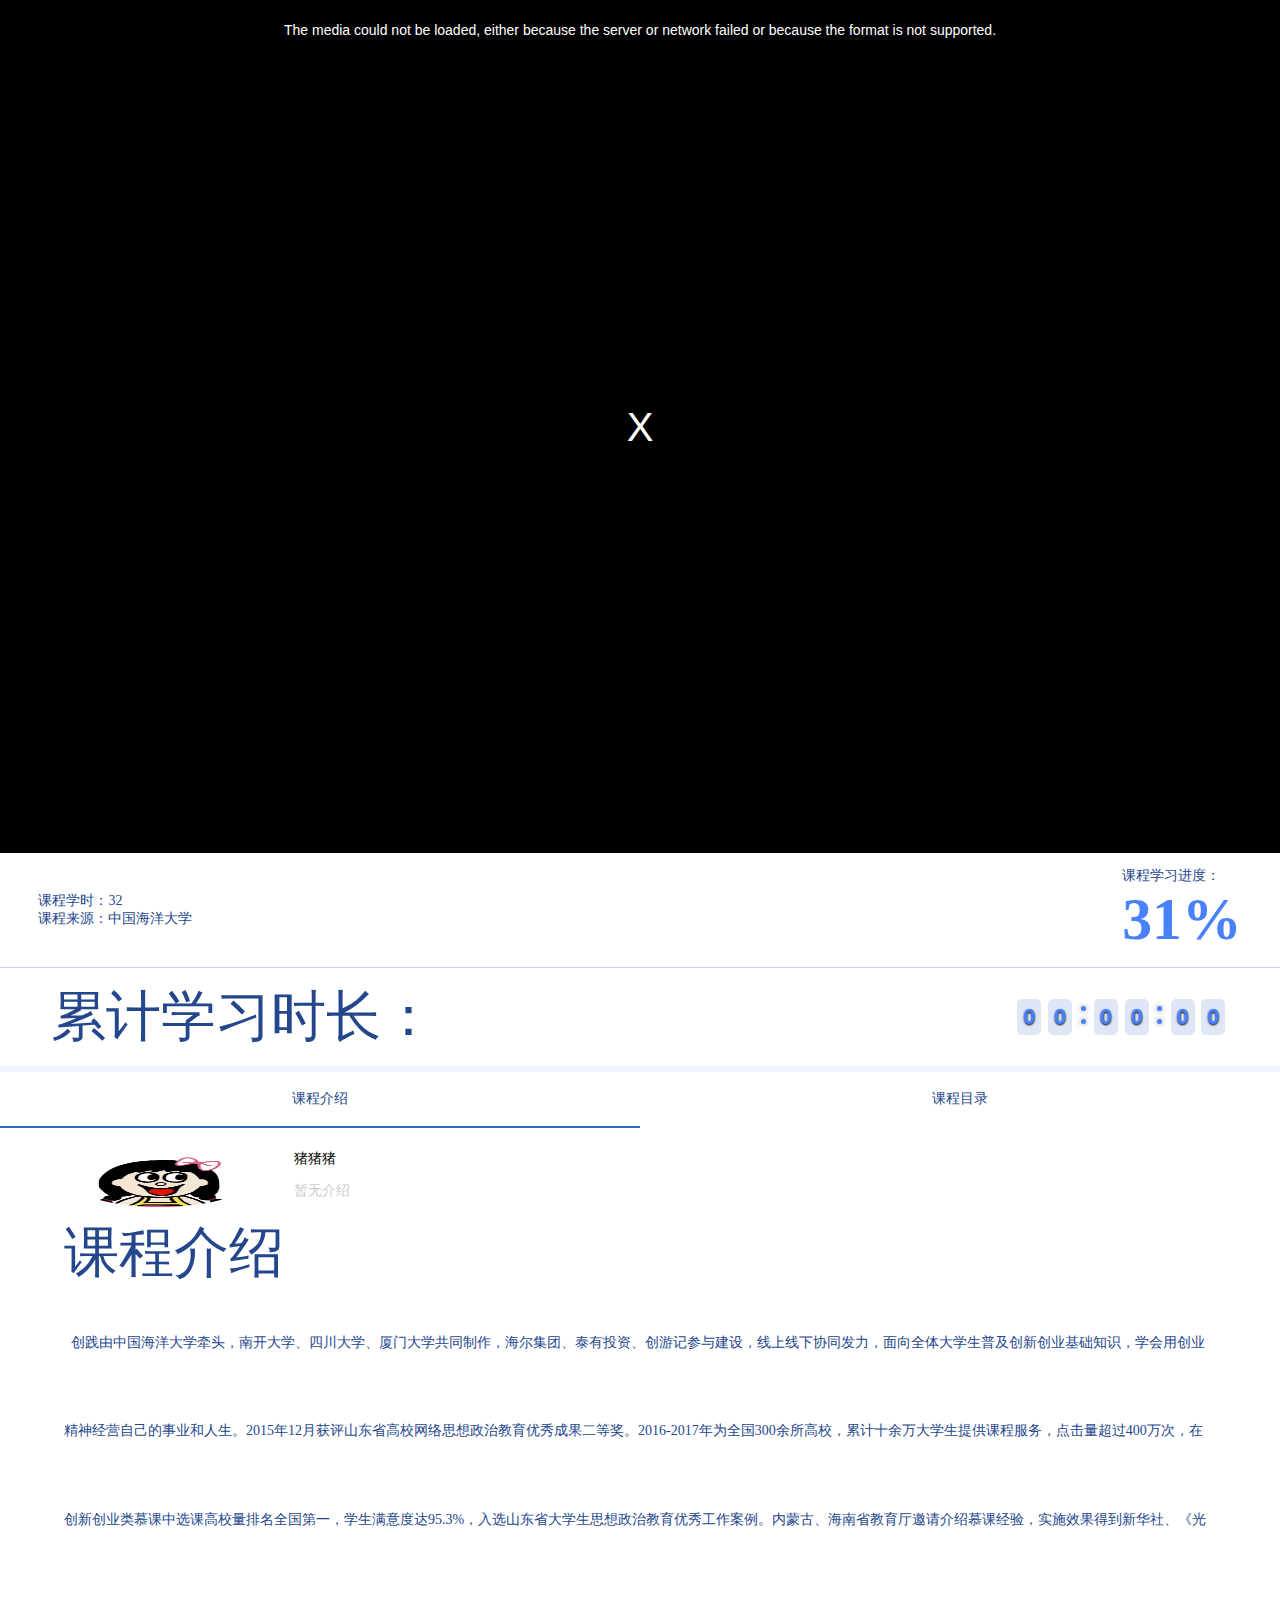
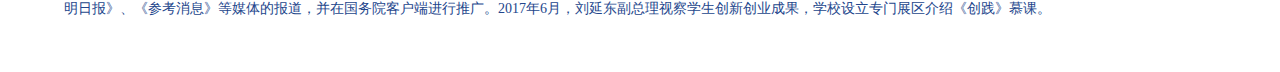
==== commit 3921b964: "qqq" ====
--- a/index.html
+++ b/index.html
@@ -75,7 +75,7 @@
           <div class="navBox">
             <div id="first">
               <h3 class="firstTilte">第一章创业是什么</h3>
-              <div style="height: auto;">
+              <div class="navCurrent" style="height: auto;">
                 <div id="second">
                   <h3 class="secondTilte">第一课</h3>
                   <div style="height: auto;" class="nowPlay">
@@ -101,7 +101,7 @@
                 </div>
               </div>
               <h3 class="firstTilte">第二章</h3>
-              <div>
+              <div class="navCurrent">
                 <div id="third">
                   <h3 class="secondTilte">第一课</h3>
                   <div style="height: auto;">
--- a/css/classPhone.css
+++ b/css/classPhone.css
@@ -123,7 +123,7 @@
 }
 #playPhoneBox main .currentBox .desction .user img {
   width: 15vw;
-  height: auto;
+  height: 7vh;
   border-radius: 50%;
   margin-right: 3vw;
 }
@@ -165,6 +165,33 @@
   padding-right: 7vw;
   align-items: center;
   border-bottom: 1px solid #c2d0ee;
+}
+#playPhoneBox main .currentBox .navBox #first .navCurrent > div .secondTilte {
+  padding-left: 7vw;
+  padding-right: 7vw;
+  display: flex;
+  flex-direction: row-reverse;
+  align-items: center;
+  height: 6vh;
+  justify-content: space-between;
+  border-bottom: 1px solid #c2d0ee;
+  color: #23468c;
+  font-weight: 400;
+}
+#playPhoneBox main .currentBox .navBox #first .navCurrent > div li {
+  display: flex;
+  cursor: pointer;
+  align-items: center;
+  height: 30px;
+  padding-left: 45px;
+  box-sizing: border-box;
+}
+#playPhoneBox main .currentBox .navBox #first .navCurrent > div li i {
+  margin-right: 10px;
+  color: #335a96;
+}
+#playPhoneBox main .currentBox .navBox #first .navCurrent > div li span {
+  color: #335a96;
 }
 #playPhoneBox main .currentBox .navBox .nowPlay .icon-zhengzaibofang {
   display: block !important;
@@ -174,34 +201,3 @@
   display: none;
   margin-left: 19vw;
 }
-#playPhoneBox main .currentBox .navBox #second .secondTilte,
-#playPhoneBox main .currentBox .navBox #third .secondTilte {
-  padding-left: 7vw;
-  padding-right: 7vw;
-  display: flex;
-  flex-direction: row-reverse;
-  align-items: center;
-  height: 6vh;
-  justify-content: space-between;
-  border-bottom: 1px solid #c2d0ee;
-  color: #23468c;
-  font-weight: 400;
-}
-#playPhoneBox main .currentBox .navBox #second li,
-#playPhoneBox main .currentBox .navBox #third li {
-  display: flex;
-  cursor: pointer;
-  align-items: center;
-  height: 30px;
-  padding-left: 45px;
-  box-sizing: border-box;
-}
-#playPhoneBox main .currentBox .navBox #second li i,
-#playPhoneBox main .currentBox .navBox #third li i {
-  margin-right: 10px;
-  color: #335a96;
-}
-#playPhoneBox main .currentBox .navBox #second li span,
-#playPhoneBox main .currentBox .navBox #third li span {
-  color: #335a96;
-}
